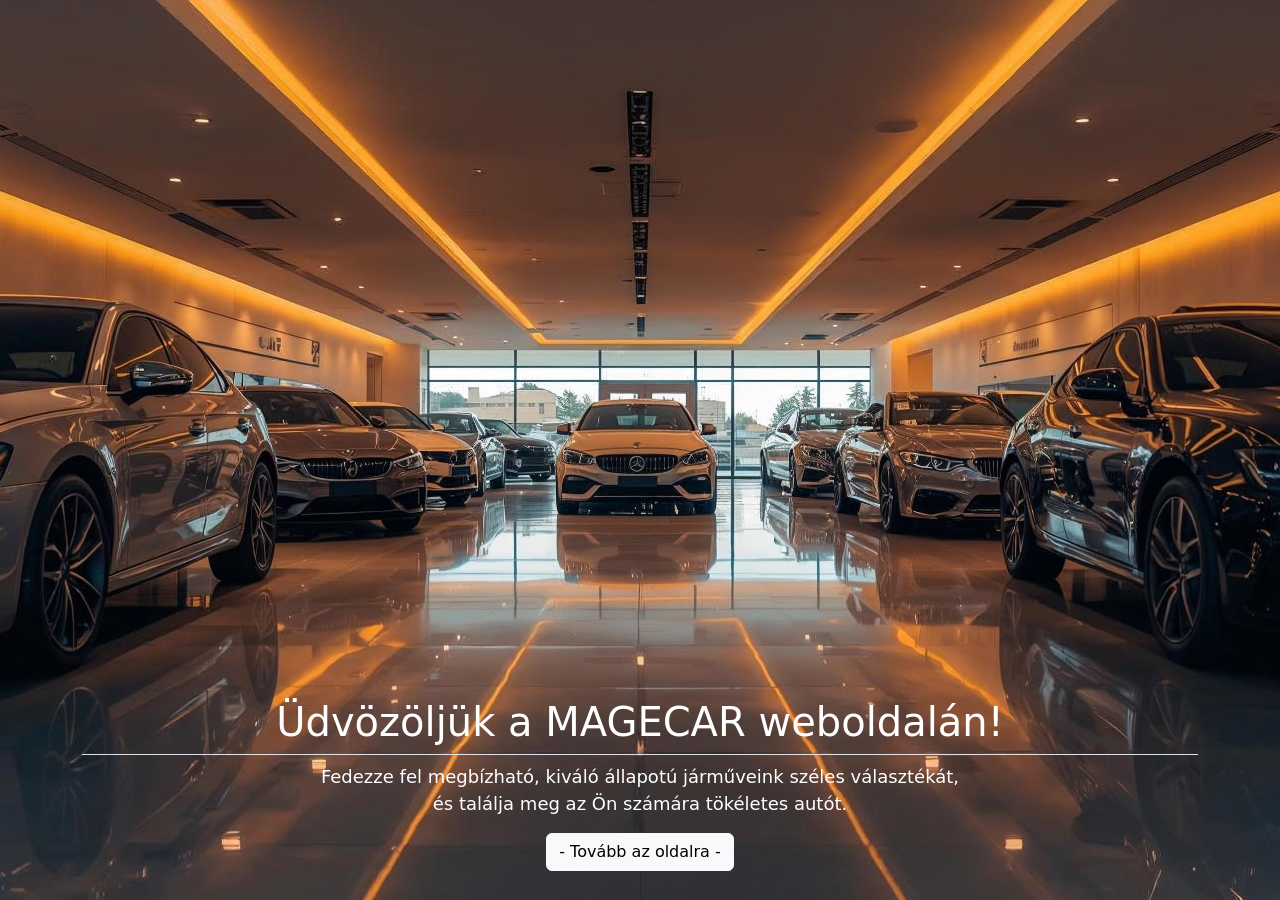
==== web/index.html @ 3097928e "web" ====
<!DOCTYPE html>
<html lang="en">

<head>
    <meta charset="UTF-8">
    <meta name="viewport" content="width=device-width, initial-scale=1.0">
    <title>MAGECAR</title>
    <link rel="stylesheet" href="css/bootstrap.min.css">
    <link rel="stylesheet" href="css/style.css">
</head>
<body>
    <div class="w-100 szinezett">
        <div class="container pt-5 text-center">
            
                <h1 class="border-bottom pb-2">Üdvözöljük a MAGECAR weboldalán!</h1>
                <p>Fedezze fel megbízható, kiváló állapotú járműveink széles választékát, <br> és találja meg az Ön számára tökéletes autót.</p>
                <div class="text-center">
                    <a href="fooldal.html"><button type="button" class="btn btn-light">- Tovább az oldalra -</button></a>
                </div>            
        </div>
    </div>
</body>
</html>
---- web/css/style.css ----
@import url('https://fonts.googleapis.com/css2?family=Merriweather:ital,opsz,wght@0,18..144,300..900;1,18..144,300..900&display=swap');
body{
    background-image: url(../kepek/nyyitóoldalkep.jpg);
    background-repeat: no-repeat;
    background-size: cover;
    background-position: center;
    color: #fff;
    font-size: 18px;
}
.szinezett{
    height: 100vh;
    padding-top: 650px;
}
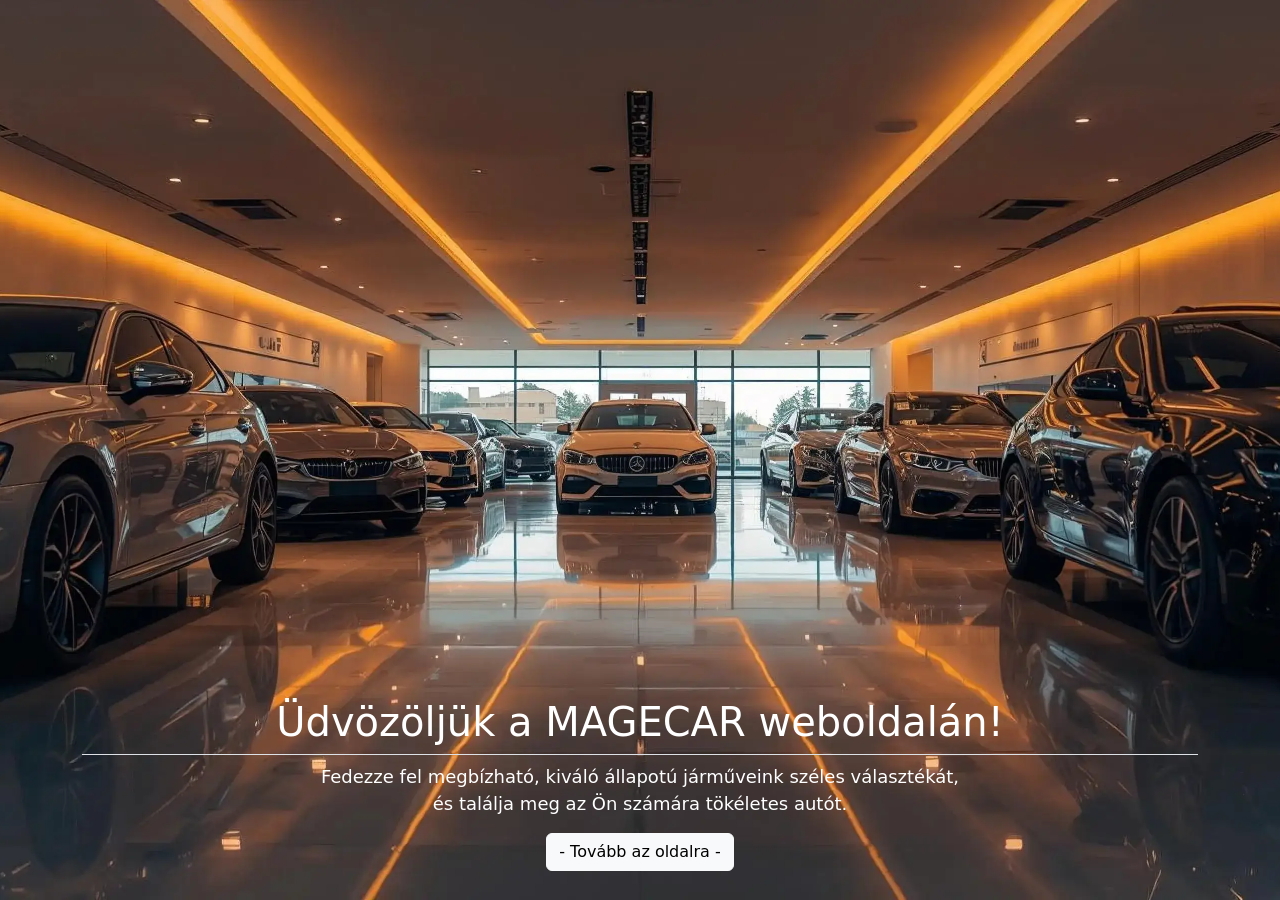
==== commit be3e9b82: "web SEO" ====
--- a/web/index.html
+++ b/web/index.html
@@ -1,10 +1,19 @@
 <!DOCTYPE html>
-<html lang="en">
+<html lang="hu">
 
 <head>
     <meta charset="UTF-8">
     <meta name="viewport" content="width=device-width, initial-scale=1.0">
     <title>MAGECAR</title>
+
+    <meta name="description" content="MAGECAR - ahol mindent megtalál!">
+    <meta name="robots" content="index, follow">
+
+    <meta property="og:url" content="https://index.html">
+    <meta property="og:image" content="https://index.html//kepek/nyyitóoldalkep.webp">
+    <meta property="og:title" content="MAGECAR">
+    <meta property="og:description" content="MAGECAR - ahol mindent megtalál!">
+
     <link rel="stylesheet" href="css/bootstrap.min.css">
     <link rel="stylesheet" href="css/style.css">
 </head>
@@ -15,7 +24,7 @@
                 <h1 class="border-bottom pb-2">Üdvözöljük a MAGECAR weboldalán!</h1>
                 <p>Fedezze fel megbízható, kiváló állapotú járműveink széles választékát, <br> és találja meg az Ön számára tökéletes autót.</p>
                 <div class="text-center">
-                    <a href="fooldal.html"><button type="button" class="btn btn-light">- Tovább az oldalra -</button></a>
+                    <a title="Föoldal" href="fooldal.html"><button type="button" class="btn btn-light">- Tovább az oldalra -</button></a>
                 </div>            
         </div>
     </div>
--- a/web/css/style.css
+++ b/web/css/style.css
@@ -1,6 +1,5 @@
-@import url('https://fonts.googleapis.com/css2?family=Merriweather:ital,opsz,wght@0,18..144,300..900;1,18..144,300..900&display=swap');
 body{
-    background-image: url(../kepek/nyyitóoldalkep.jpg);
+    background-image: url(../kepek/nyyitóoldalkep.webp);
     background-repeat: no-repeat;
     background-size: cover;
     background-position: center;
